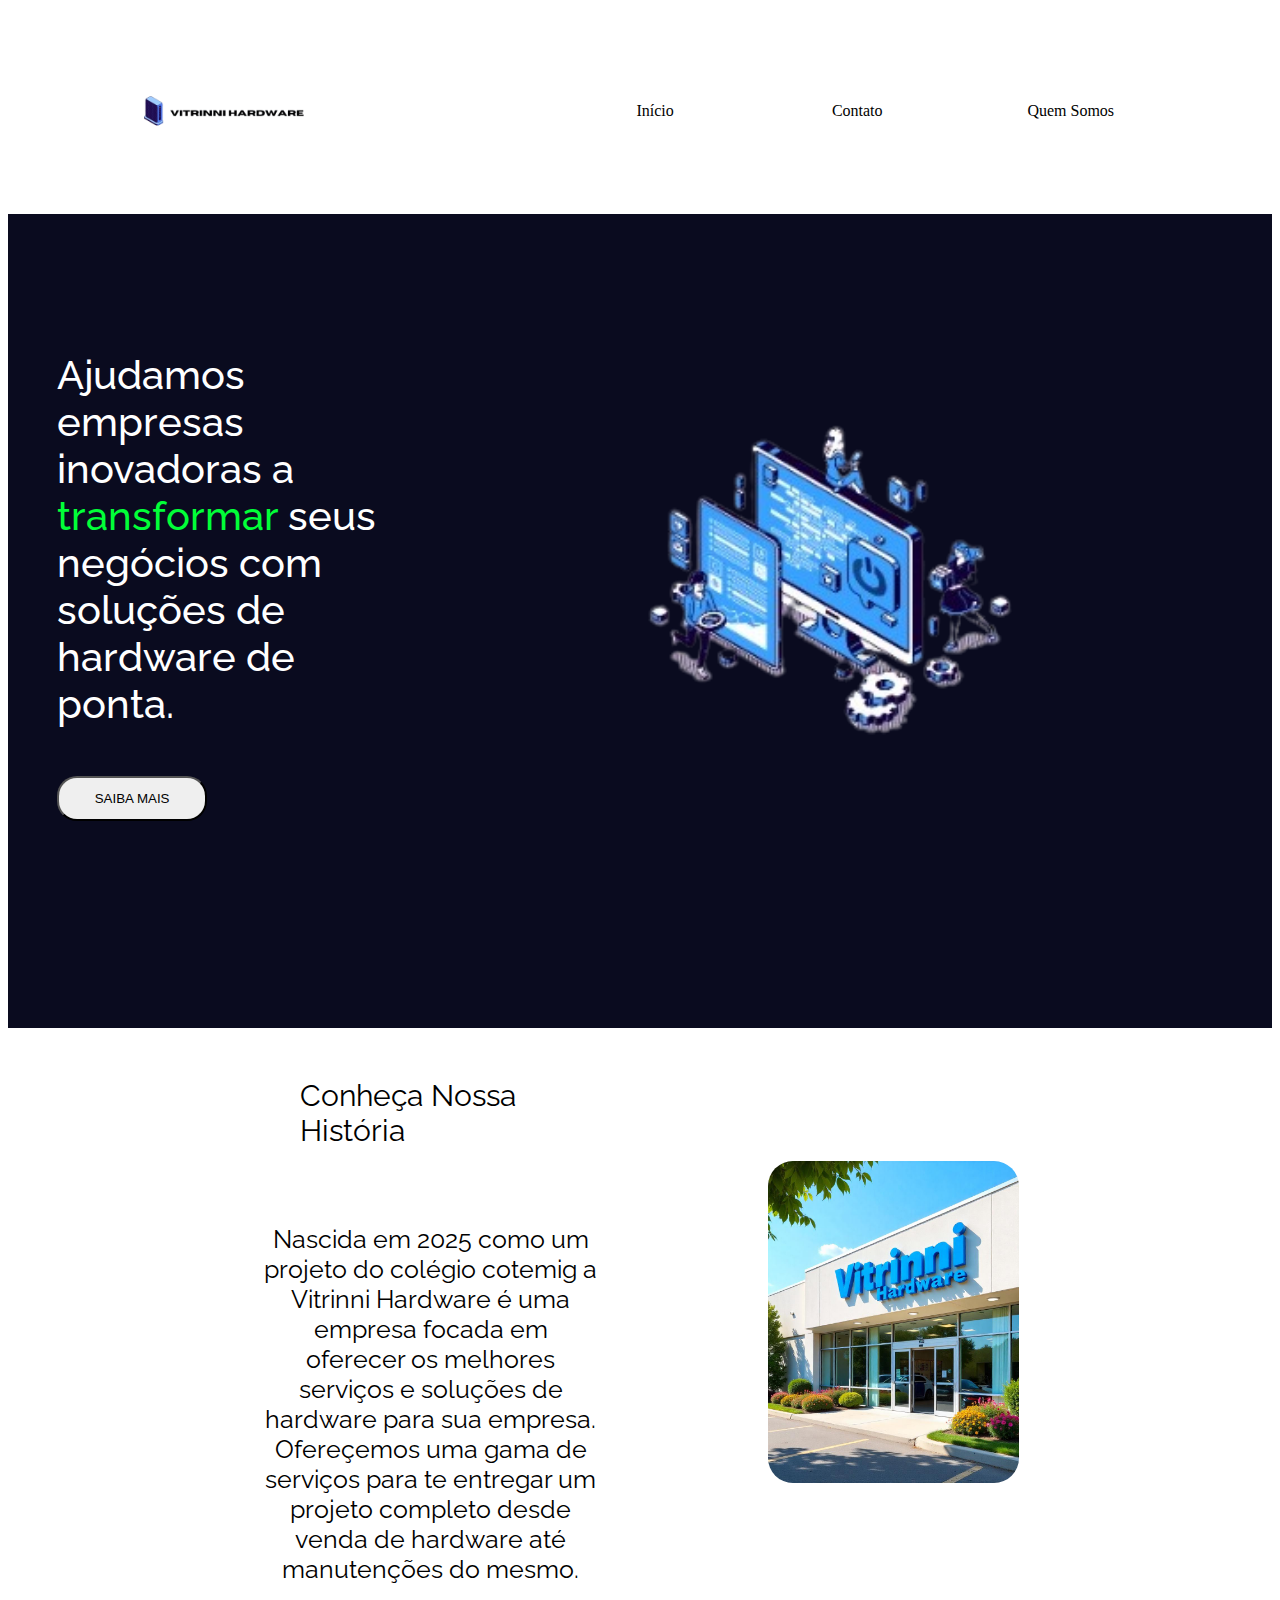
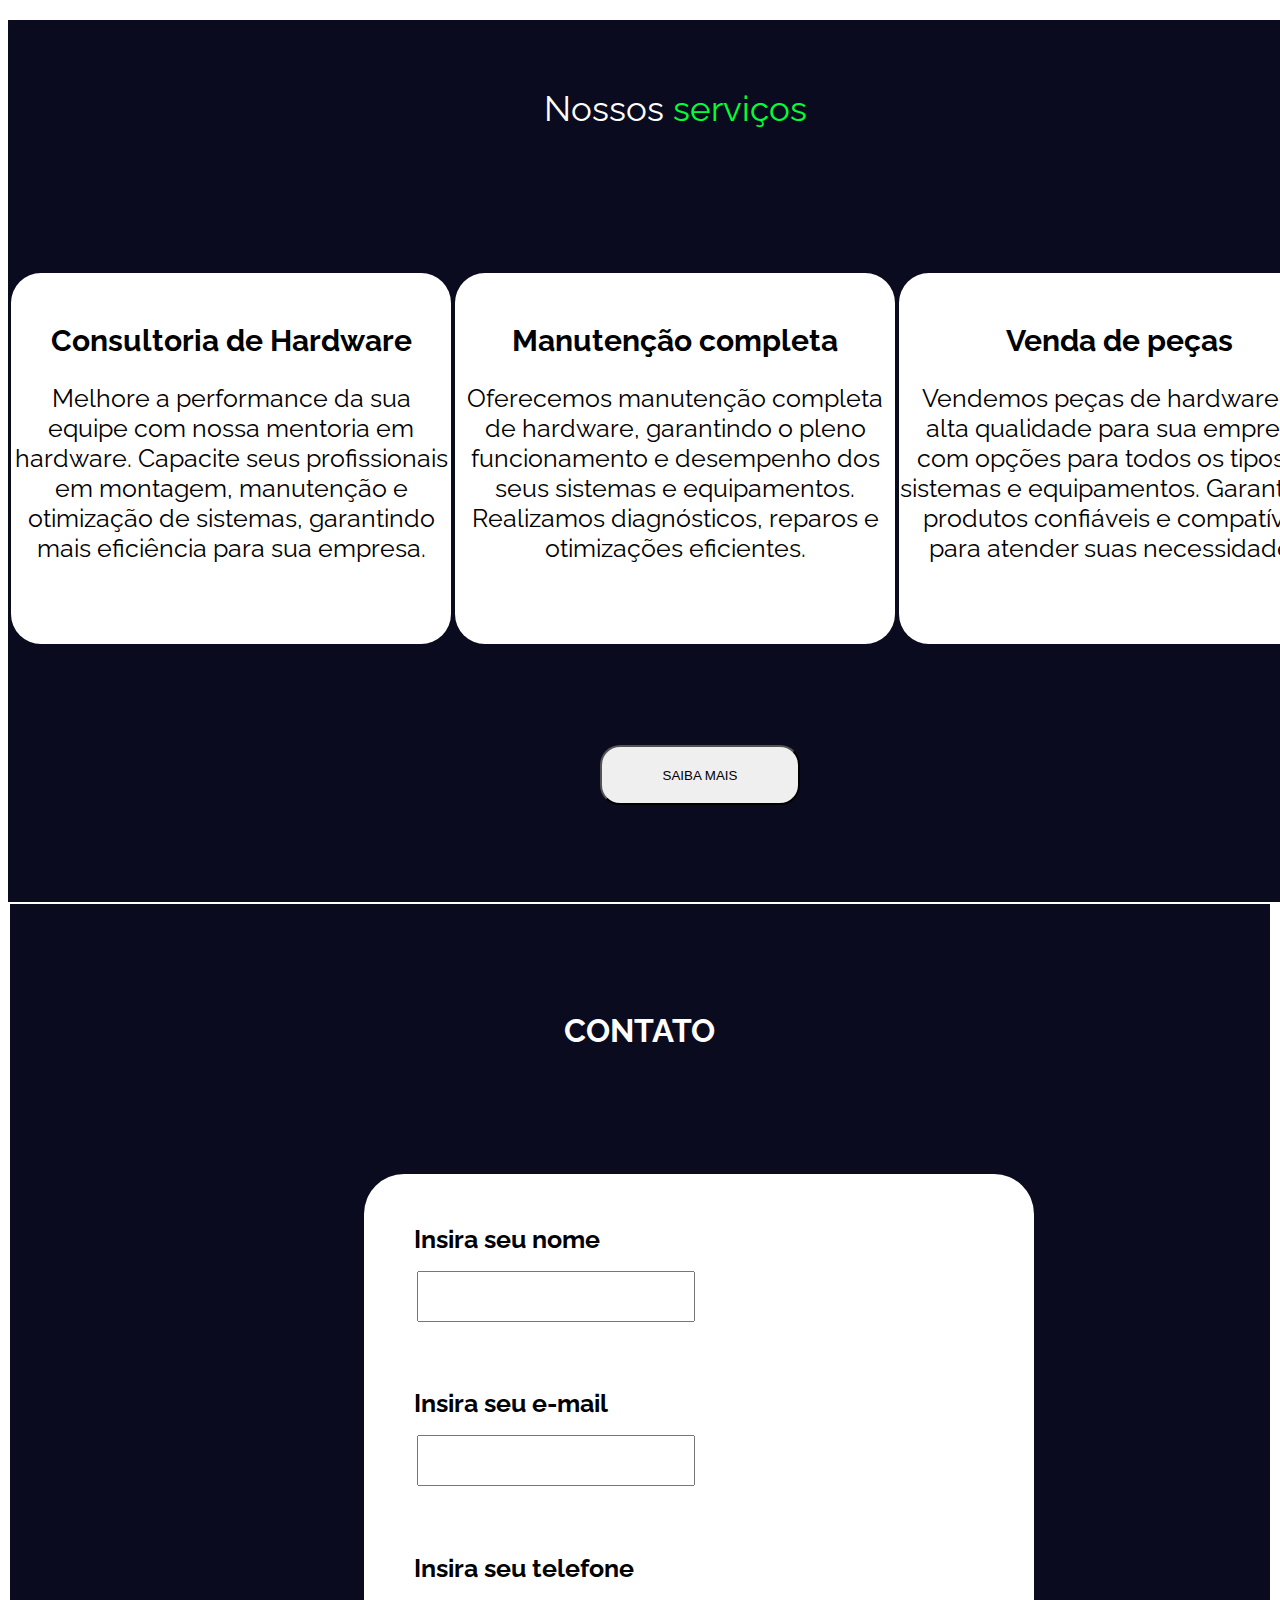
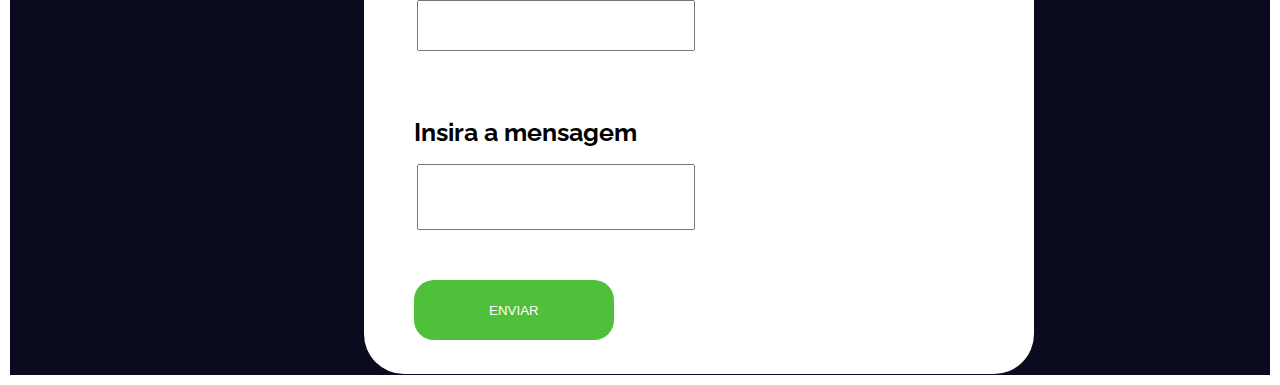
==== index.html @ 4903f91f "Add files via upload" ====
<!DOCTYPE html>
<html lang="en">

<head>
    <meta charset="UTF-8">
    <meta name="viewport" content="width=device-width, initial-scale=1.0">
    <title>Vitrinni Hardware</title>
    <link rel="stylesheet" href="style.css">
    <style>
        @import url('https://fonts.googleapis.com/css2?family=Raleway:ital,wght@0,100..900;1,100..900&display=swap');
    </style>
</head>

<body>

    <table>
        <tr class="cor-header">

            <td class="logo" colspan="6"><img src="VITRINNI_HARDWARE__2_-removebg-preview.png" alt=""></td>
            <td></td>
            <td>Início <a href="index.html"></a></td>
            <td>Contato <a href="index.html/#contato"></a></td>
            <td>Quem Somos</td>
            <td></td>
        </tr>
        <tr class="inicio">
            <td></td>
            <td colspan="4" class="texto-inicio">Ajudamos empresas inovadoras a <span id="verde"> transformar
                </span>seus negócios com soluções de hardware de ponta.</td>
            <td></td>
            <td class="image-principal" colspan="4" rowspan="2"><img src="Datora-1-removebg-preview.png" width="780px">
            </td>
            <td></td>
            <td></td>
        </tr>
        <tr class="inicio">
            <td></td>
            <td><button class="btn">SAIBA MAIS</button></td>
            <td></td>
            <td></td>
            <td></td>
            <td></td>
            <td></td>
            <td></td>
        </tr>
    </table>

    <table class="table-c">
        <tr id="linha1">
            <td></td>
            <td id="espaco"></td>
            <td class="coluna-vazia"></td>
            <td></td>
            <td></td>
        </tr>
        <tr id="linha2">
            <td></td>
            <td class="txt-historia">Conheça Nossa História</td>
            <td class="coluna-vazia"></td>
            <td class="container-image" rowspan="3"><img class="img2"
                    src="freepik__the-style-is-candid-image-photography-with-natural__2993.jpeg" alt=""></td>
            <td></td>
        </tr>
        <tr id="vazia">
            <td></td>
            <td></td>
            <td class="coluna-vazia"></td>
            <td></td>
        </tr>
        <tr id="linha4">
            <td></td>
            <td class="text-about">
                <p class="desc">Nascida em 2025 como um projeto do colégio cotemig a Vitrinni Hardware é uma empresa
                    focada em oferecer os melhores serviços e soluções de hardware para sua empresa. Ofereçemos uma gama
                    de serviços para te entregar um projeto completo desde venda de hardware até manutenções do mesmo.
                </p>
            </td>
            <td class="coluna-vazia"></td>
            <td></td>
        </tr>
        <tr id="linha5">
            <td></td>
            <td></td>
            <td class="coluna-vazia"></td>
            <td></td>
        </tr>
    </table>

    <table class="servicos">
        <tr id="vazio-servicos">
            <td class="espacamento-vazio" rowspan="6"></td>
            <td class="conteudo-servicos"></td>
            <td class="espacamento-vazio" rowspan="6"></td>
            <td class="txt-servicos">Nossos <span id="verde">serviços</span> </td>
            <td class="espacamento-vazio" rowspan="6"></td>
            <td class="conteudo-servicos"></td>
            <td class="espacamento-vazio" rowspan="6"></td>
        </tr>
        <tr>
            <td></td>
            <td></td>
            <td></td>
        </tr>
        <tr>
            <td>
                <div class="centro box1">
                    <h1 class="txtbox1">Consultoria de Hardware</h1>
                    <p class="desc p1">Melhore a performance da sua equipe com nossa mentoria em hardware. Capacite seus
                        profissionais em montagem, manutenção e otimização de sistemas, garantindo mais eficiência para
                        sua empresa.</p>
                </div>
            </td>
            <td>
                <div class="centro box2">
                    <h1 class="txtbox2">Manutenção completa</h1>
                    <p class="desc p2">Oferecemos manutenção completa de hardware, garantindo o pleno funcionamento e
                        desempenho dos seus sistemas e equipamentos. Realizamos diagnósticos, reparos e otimizações
                        eficientes.</p>
                </div>


            </td>

            <td>
                <div class="centro box3">
                    <h1 class="txtbox3">Venda de peças </h1>
                    <p class="desc p3">Vendemos peças de hardware de alta qualidade para sua empresa, com opções para
                        todos os tipos de sistemas e equipamentos. Garantimos produtos confiáveis e compatíveis para
                        atender suas necessidades.</p>
                </div>

            </td>
        <tr>
            <td></td>
            <td> <button class="btn1">SAIBA MAIS</button></td>
            <td></td>
        </tr>
    </table>


    <table class="contato" id="contato">
        <tr>
            <td></td>
            <td></td>
            <td id="contato-txt">
                <H1 class="txt-contato">CONTATO</H1>
            </td>
            <td></td>
            <td></td>
        </tr>
        <tr>
            <td></td>
            <td></td>
            <td>
                <div class="box-contato">
                    <h1 class="name">Insira seu nome</h1>
                    <input class="imput-nome" type="text">

                    <h1 class="email">Insira seu e-mail</h1>
                    <input class="imput-email" type="text">

                    <h1 class="telefone">Insira seu telefone</h1>
                    <input class="imput-telefone" type="text">

                    <h1 class="mensagem">Insira a mensagem</h1>
                    <input class="imput-mensagem" type="text">
                    <div> <button class="btn3">ENVIAR</button></div>
                   
                </div>


            </td>

        </tr>

       
    </table>




</body>

</html>
---- style.css ----
@import url('https://fonts.googleapis.com/css2?family=Raleway:ital,wght@0,100..900;1,100..900&display=swap');

table{
    width: 100%;
    height: 98vh;
    border-collapse: collapse;
}

.logo img{
    width: 100%;
    height: 200px;
    object-fit: contain;

}

.cor-header{
    background-color: white;
    height: 10vh;
}

.inicio{
    background-color: #0A0B1F;
    height: 300px;
    width: 190px;
    color: white;
    font-family: "Raleway", sans-serif;
    font-size: 40px;
    font-weight: 500    ;
}

.texto-inicio { padding-top: 137px;}

td{
    width: 9.09%;
}

#verde{
    color: #01FF38;
}

.btn{
    margin-bottom: 170px;
    border-radius: 20px;
    width: 150px;
    height: 45px;
}

.img2{
    width: 100%;
    height: ;
    border-radius: 25px 25px 25px ;
}

.txt-historia{
    align-items: center;
    padding: 40px;
   font-size: 30px;
   margin-top: 50px;
    font-family: "Raleway", sans-serif;
}

#vazia{
    height: 10px;
}

.text-about{
    vertical-align: text-top;
}
#linha1{
    height: 10px;
}
#linha2{
    height: 10vh;
}

#linha4{
    height: 30vh;
}

.container-image{
    vertical-align: middle;
}

#linha5{
    height: 10px;
}

.table-c{
    height: 60vh;
}

.desc{
    font-size: 25px;
    font-family: "Raleway", sans-serif;
}

.coluna-vazia{
    width: 6%;
}

.servicos{
    background-color: #0A0B1F;
}

.txt-servicos{
    color: white;
    font-family: "Raleway",sans-serif;
    font-size: 35px;
    text-align: center;
}

.espacamento-vazio{
    width: 5%;
}

.servicos td{
    width: fit-content;
}

#vazio-servicos{
    height: 20%;
}

.coteudo-servicos{
    width: 1000px;
}

.box1{
    width: 440px;
    height: 341px;
    background-color: white;
    padding-top: 30px;
    border-radius: 30px;
}

.txtbox1{
    font-family: "Raleway",sans-serif;
    font-size: 30px;
    text-align: center;
    
}

.box2{
    width: 440px;
    height: 341px;
    background-color: white;
    padding-top: 30px;
    border-radius: 30px;
}

.txtbox2{
    font-family: "Raleway",sans-serif;
    font-size: 30px;
    text-align: center;
    
}
.centro{
    margin: 0 auto;
}

.box3{

    width: 440px;
    height: 341px;
    background-color: white;
    padding-top: 30px;
    border-radius: 30px;
}

.desc{
    font-family: "Raleway",sans-serif;
    color: black;
    text-align: center;
}
.txtbox3{
    font-family: "Raleway",sans-serif;
    font-size: 30px;
    text-align: center;
    
}

.btn1{
    margin-bottom: 70px;
    margin-left: 145px;
    border-radius: 20px;
    width: 200px;
    height: 60px;
}

.txt-contato{
    text-align: center;
    color: white;
    font-family: "Raleway", sans-serif;

}

#contato-txt{
        width: 100px;
        height: 250px;
}

.contato{
    border: solid 2px white; 

    background-color: #0A0B1F;

    padding-bottom: 400px   ;
}

.box-contato{
    width: 670px;
    height: 800px;
    background-color: white;
    margin-left: 120px;
    border-radius: 40px;
}

.name{
    font-family: "Raleway", sans-serif;
    font-size: 25px;
    padding-top: 50px;
    margin-left: 50px;
}

.email{
    font-family: "Raleway", sans-serif;
    font-size: 25px;
    padding-top: 50px;
    margin-left: 50px;
}

.imput-nome{
    margin-left: 53px;
    height: 45px;
    width: 270px;
}

.imput-email{
    margin-left: 53px;
    height: 45px;
    width: 270px;
}

.telefone{
    font-family: "Raleway", sans-serif;
    font-size: 25px;
    padding-top: 50px;
    margin-left: 50px;
}

.imput-telefone{
    margin-left: 53px;
    height: 45px;
    width: 270px;
}

.mensagem{
    font-family: "Raleway", sans-serif;
    font-size: 25px;
    padding-top: 50px;
    margin-left: 50px;
}

.imput-mensagem{
    margin-left: 53px;
    height: 60px;
    width: 270px;
}

.btn3{
    border: none;
    color: white;
    background-color: #50BF3A;
   margin-top: 50px;
    margin-left: 50px;
    border-radius: 20px;
    width: 200px;
    height: 60px;
}

.espaco{

}

.rodape{
    align-items: center;
    width: 5px;
    height: 3px;
}

.img-rodape{
    width: 300px;
}
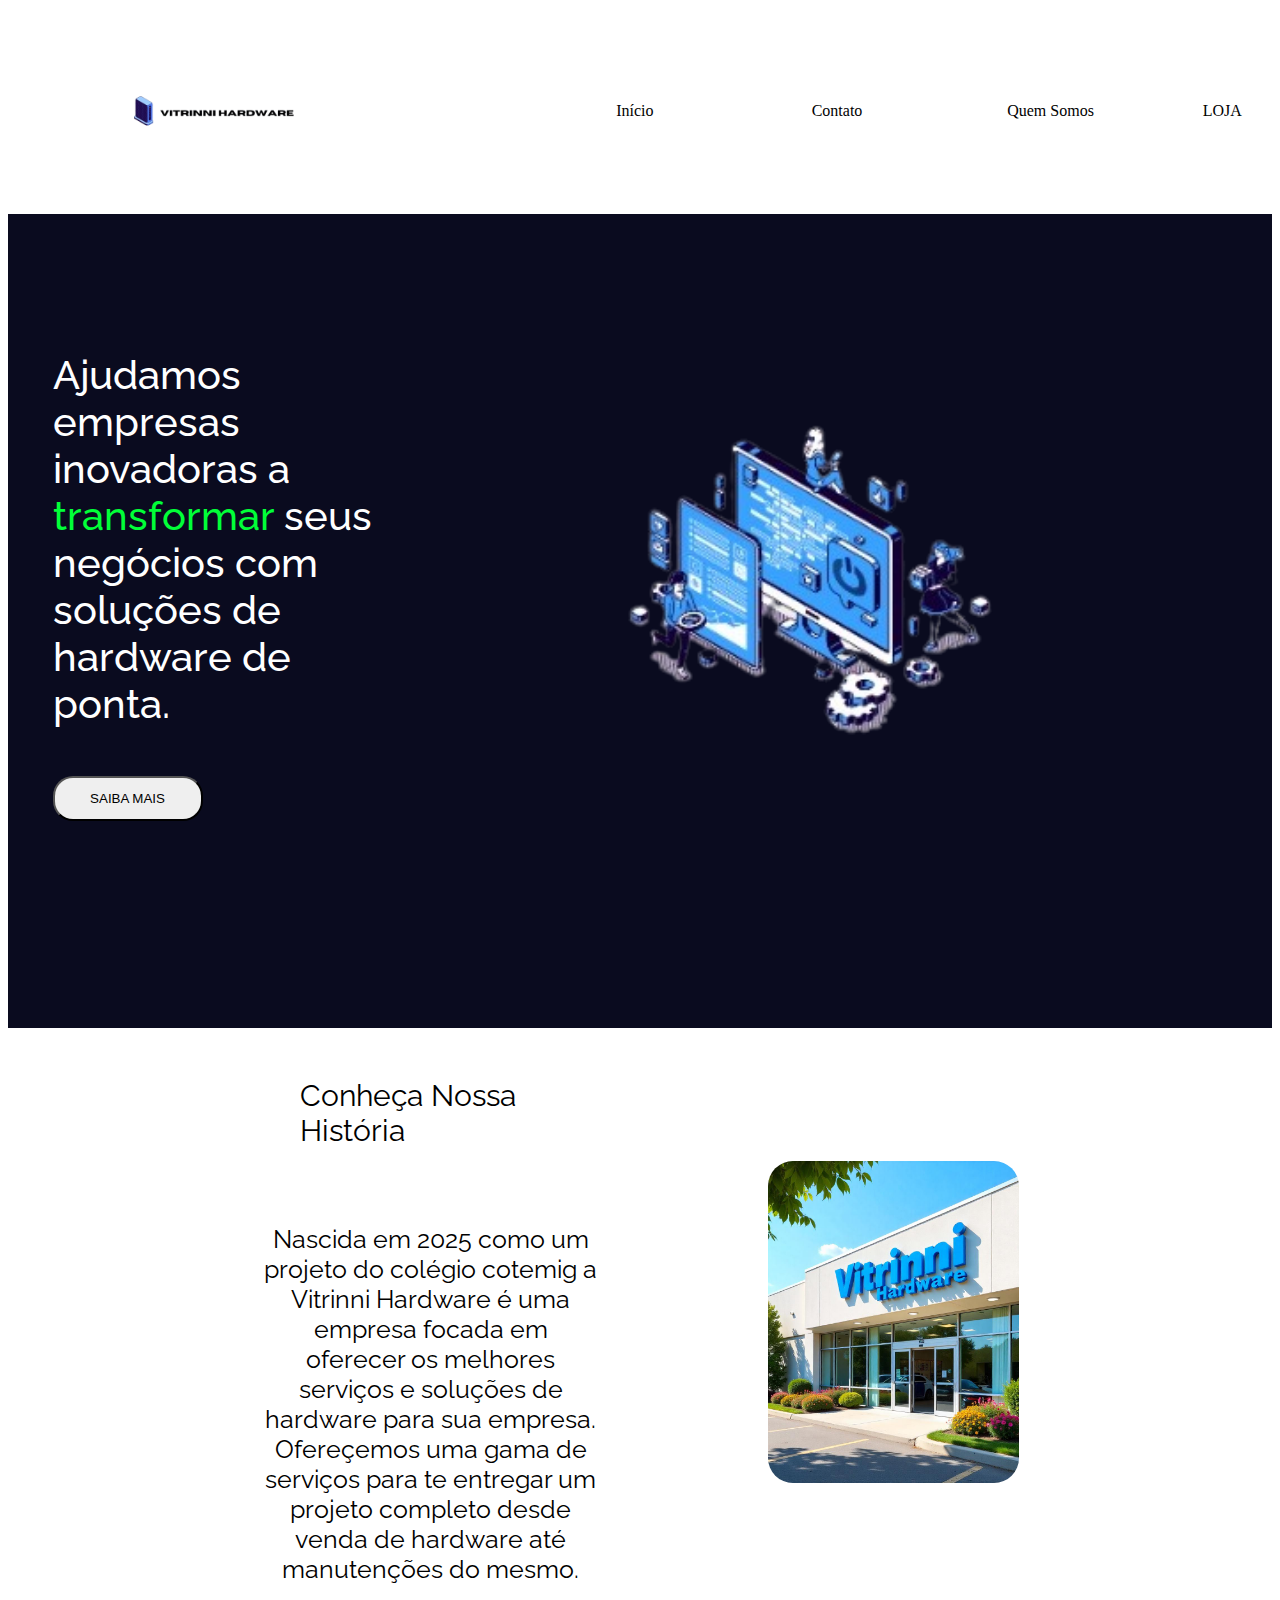
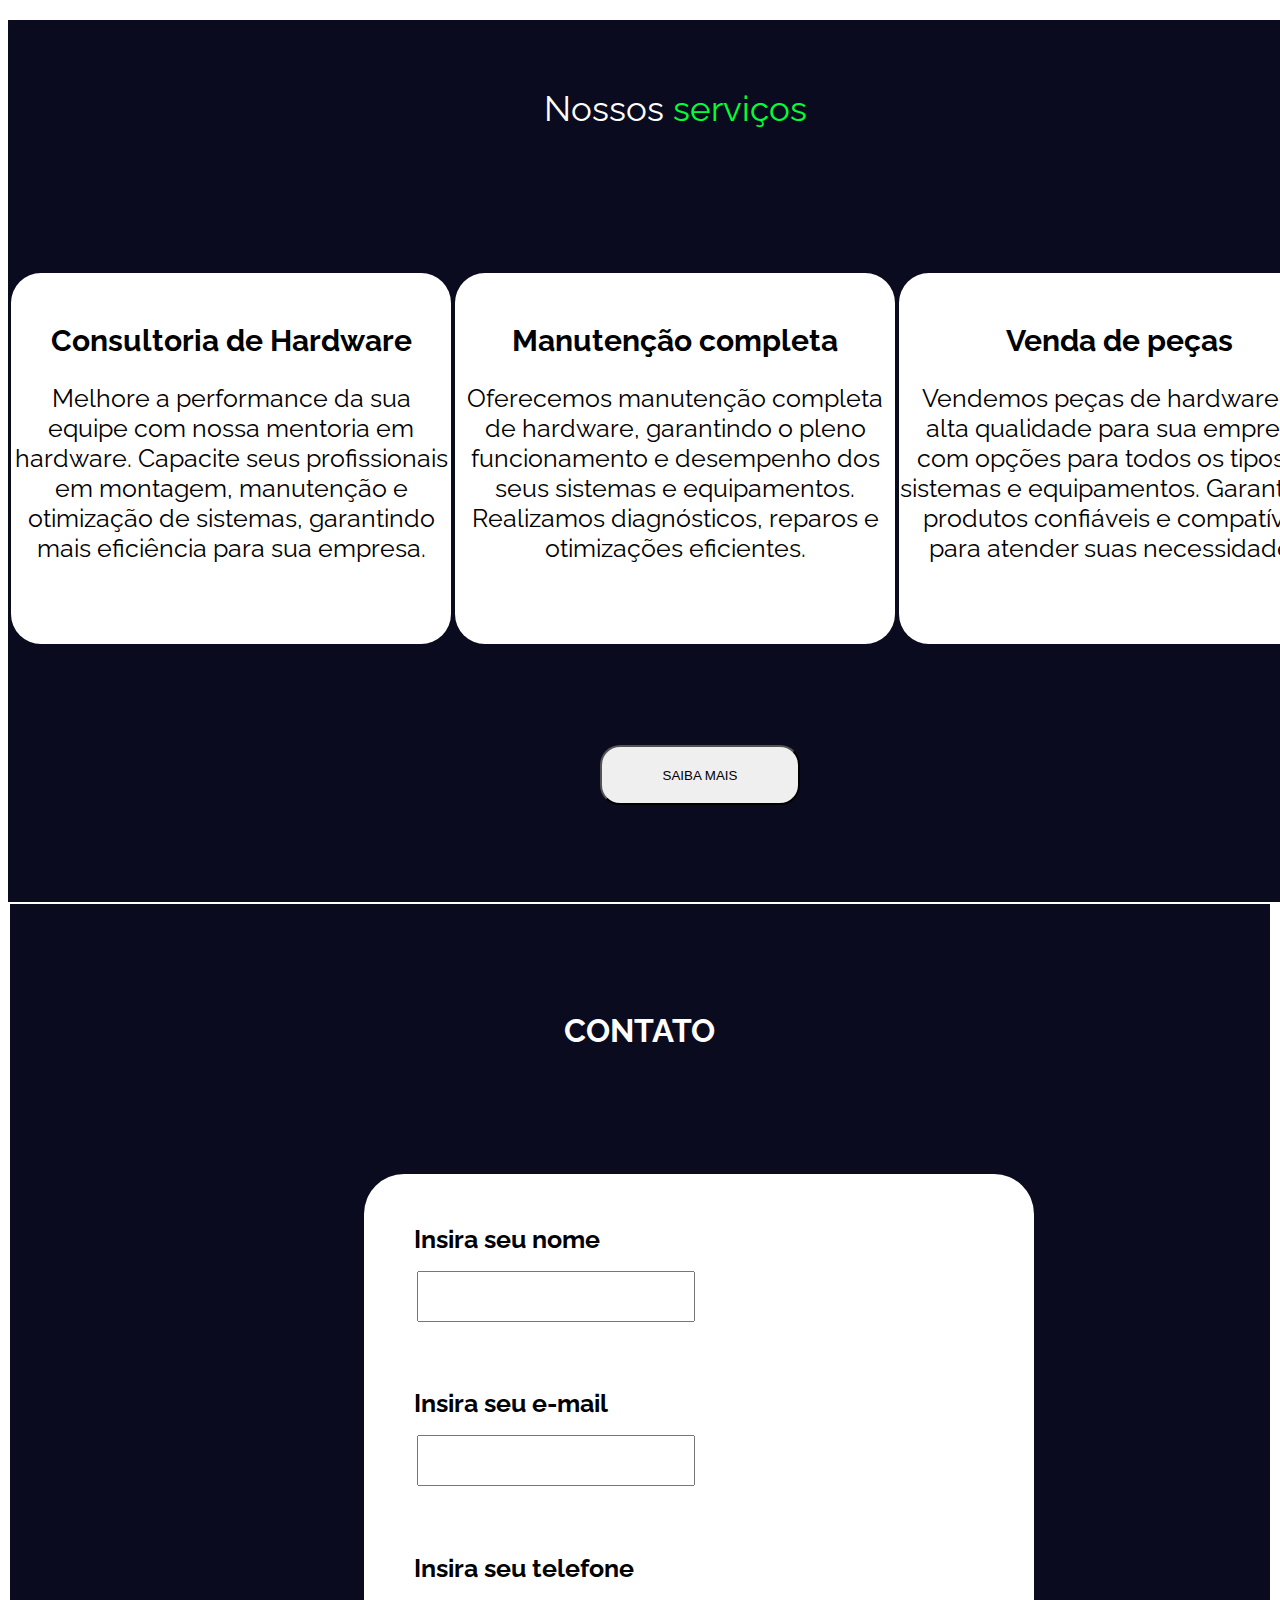
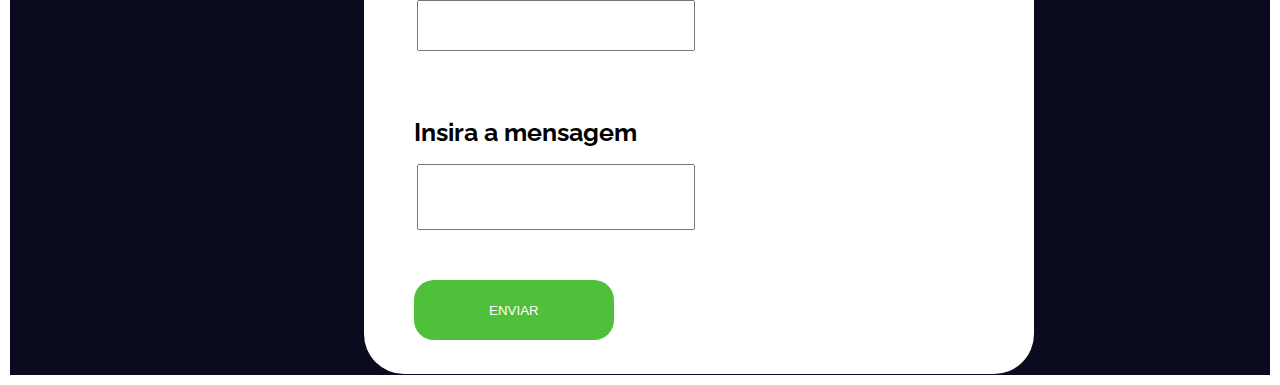
==== commit ecc95685: "Update index.html" ====
--- a/index.html
+++ b/index.html
@@ -21,6 +21,7 @@
             <td>Início <a href="index.html"></a></td>
             <td>Contato <a href="index.html/#contato"></a></td>
             <td>Quem Somos</td>
+            <td>LOJA<a href="loja.html"></a></td>
             <td></td>
         </tr>
         <tr class="inicio">
@@ -181,4 +182,4 @@
 
 </body>
 
-</html>+</html>
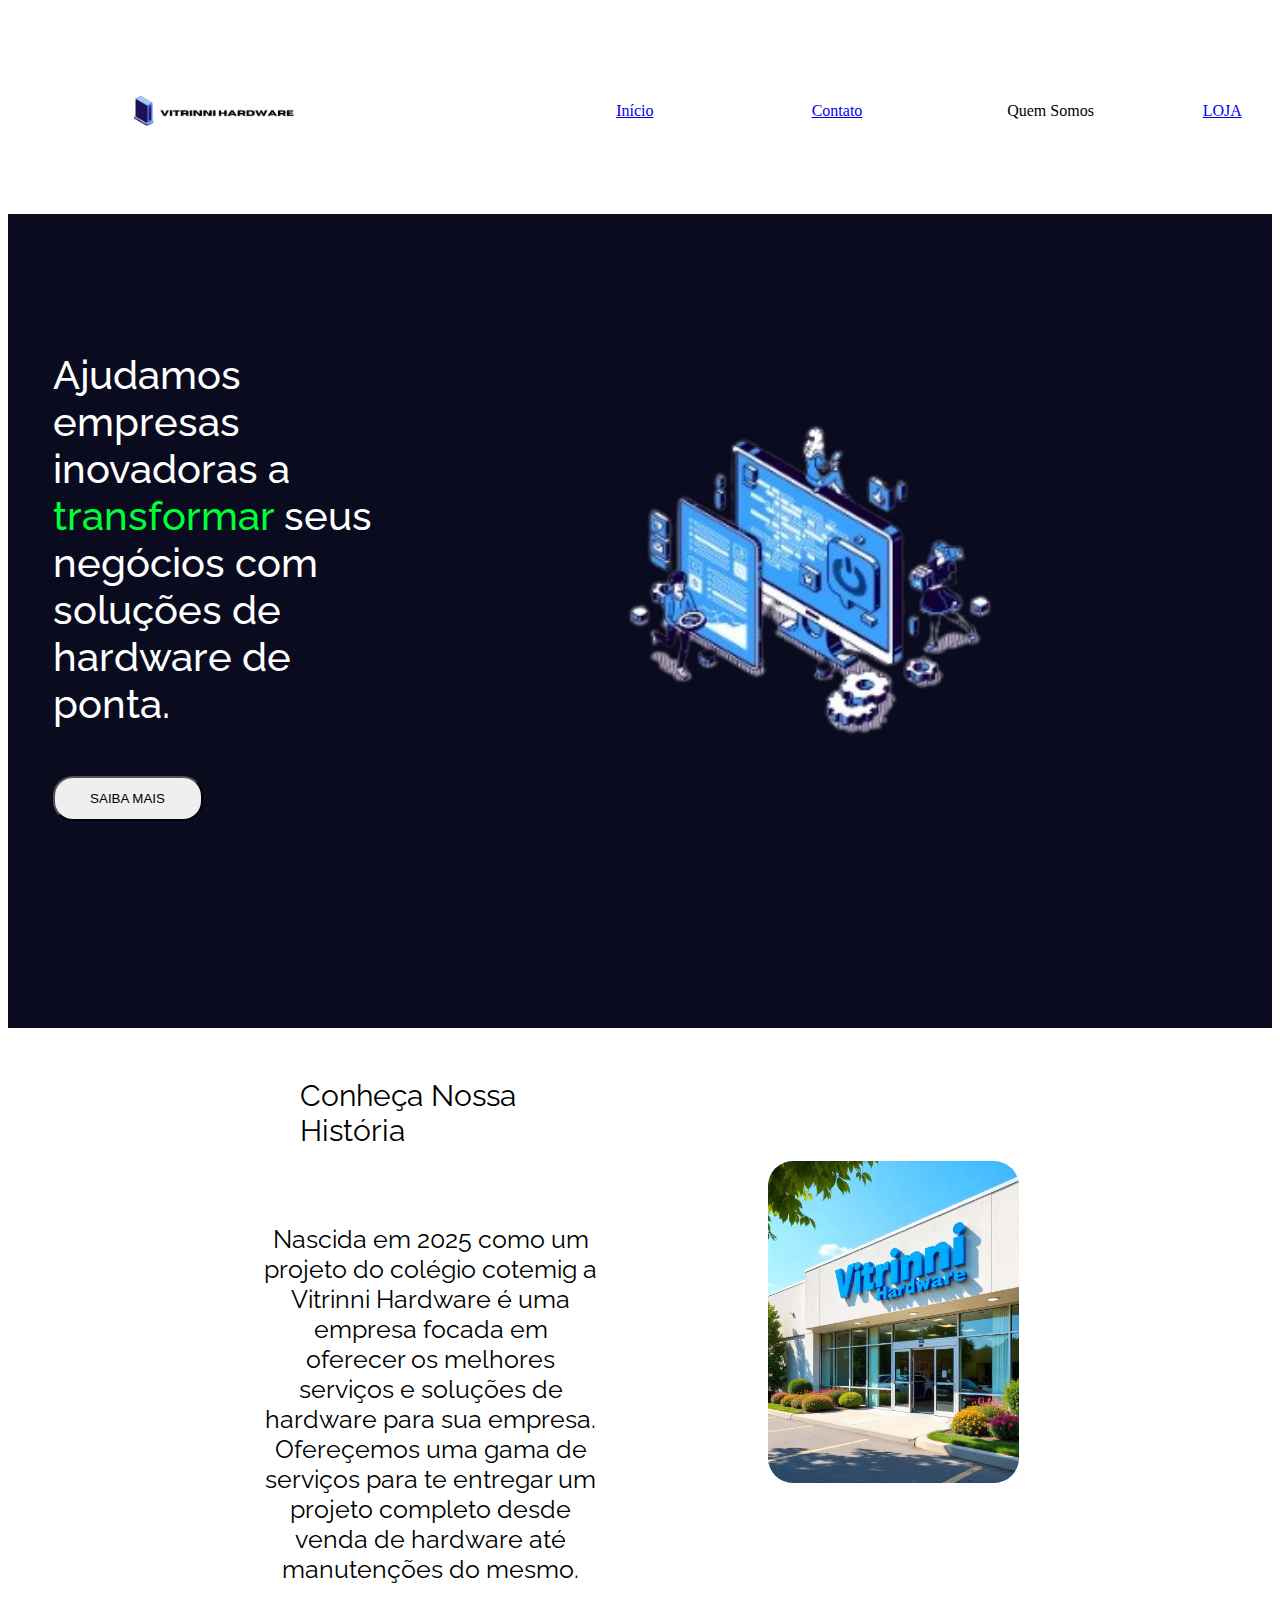
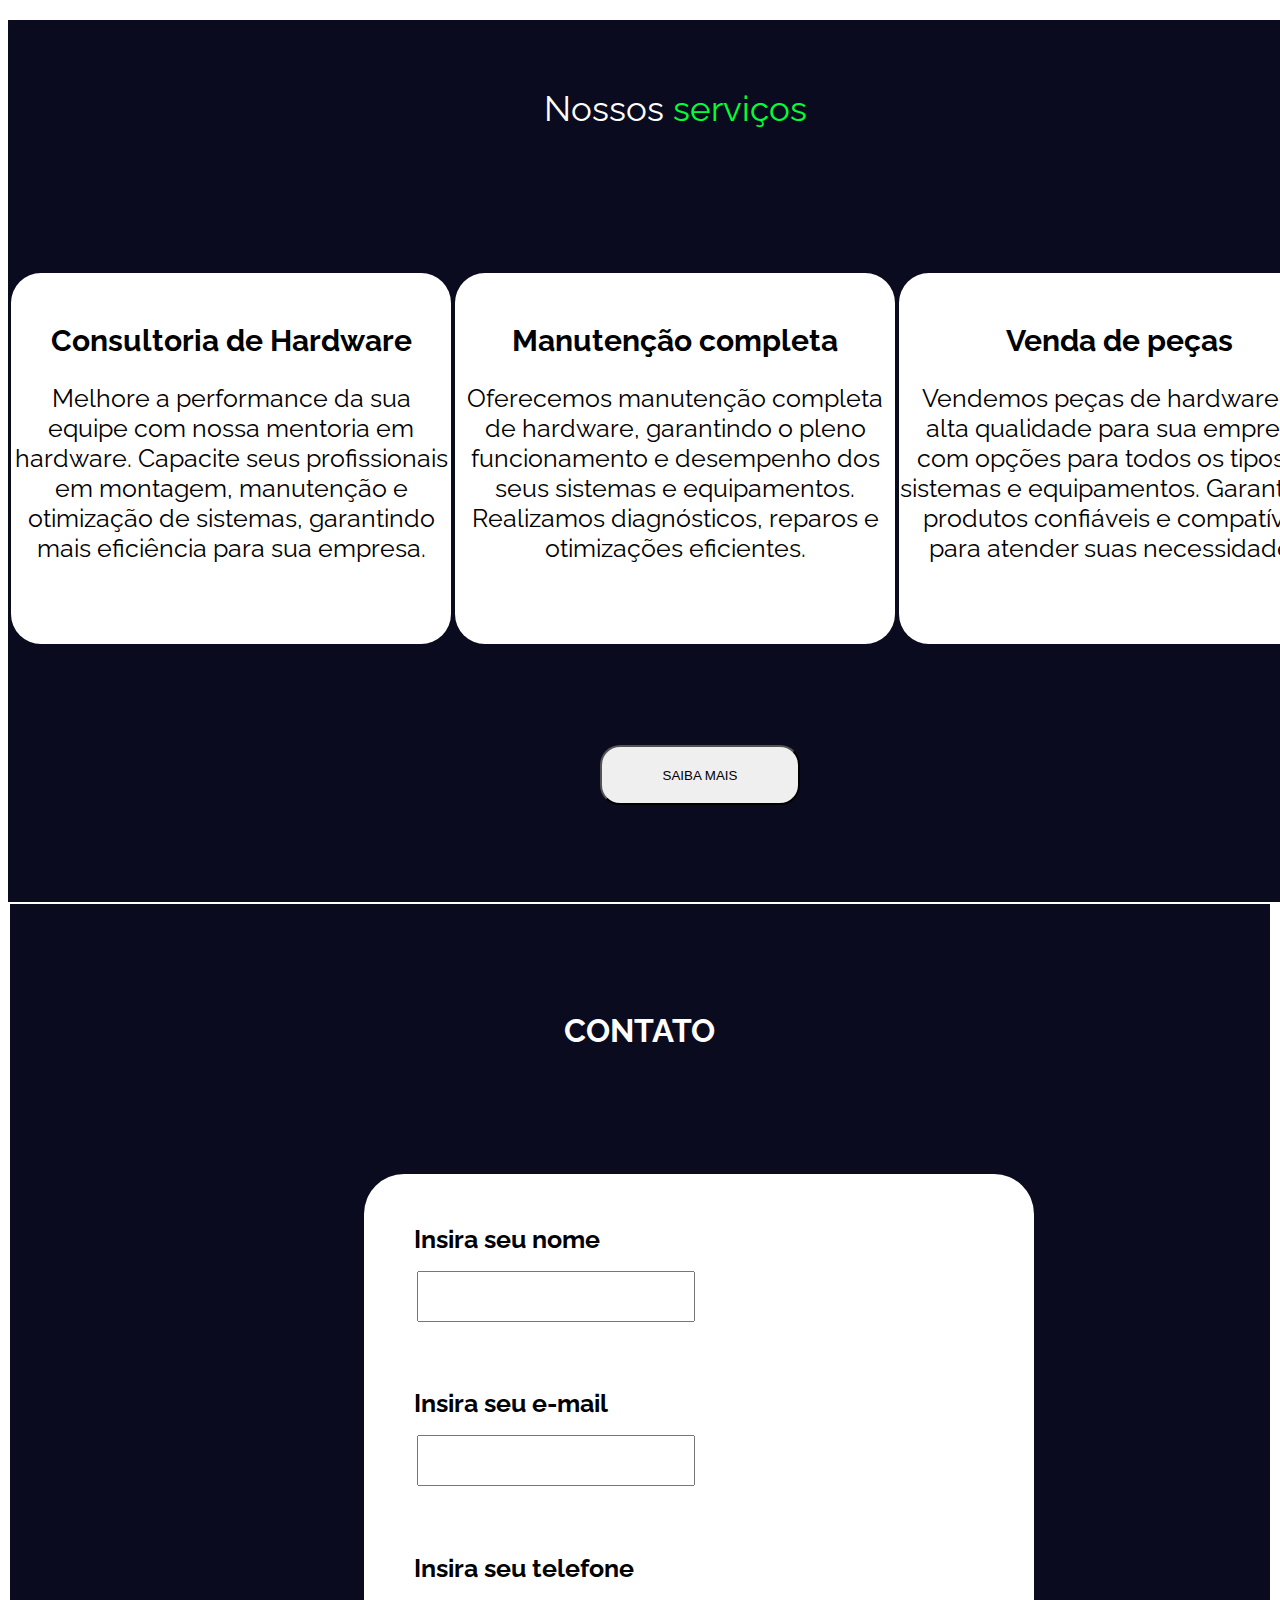
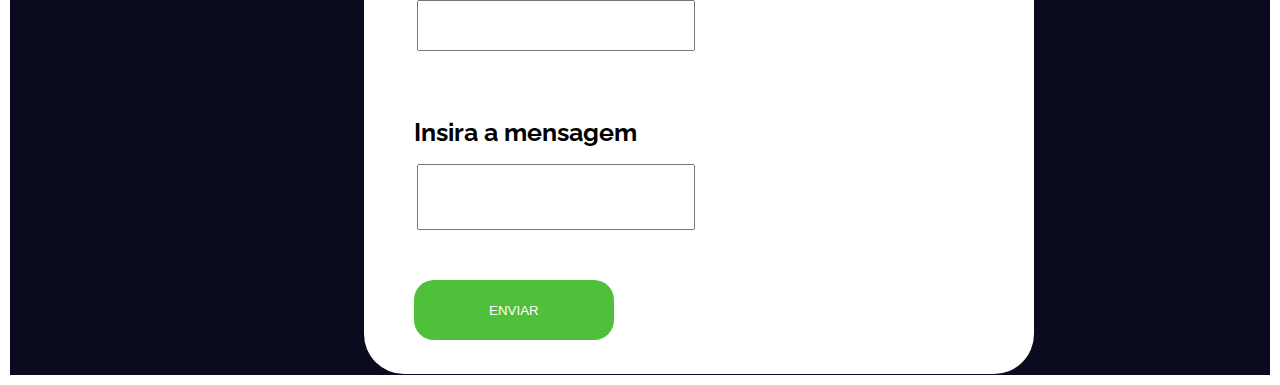
==== commit 7a95f092: "Update index.html" ====
--- a/index.html
+++ b/index.html
@@ -18,10 +18,10 @@
 
             <td class="logo" colspan="6"><img src="VITRINNI_HARDWARE__2_-removebg-preview.png" alt=""></td>
             <td></td>
-            <td>Início <a href="index.html"></a></td>
-            <td>Contato <a href="index.html/#contato"></a></td>
+            <td> <a href="index.html">Início</a></td>
+            <td> <a href="index.html/#contato">Contato</a></td>
             <td>Quem Somos</td>
-            <td>LOJA<a href="loja.html"></a></td>
+            <td><a href="loja.html">LOJA</a></td>
             <td></td>
         </tr>
         <tr class="inicio">
